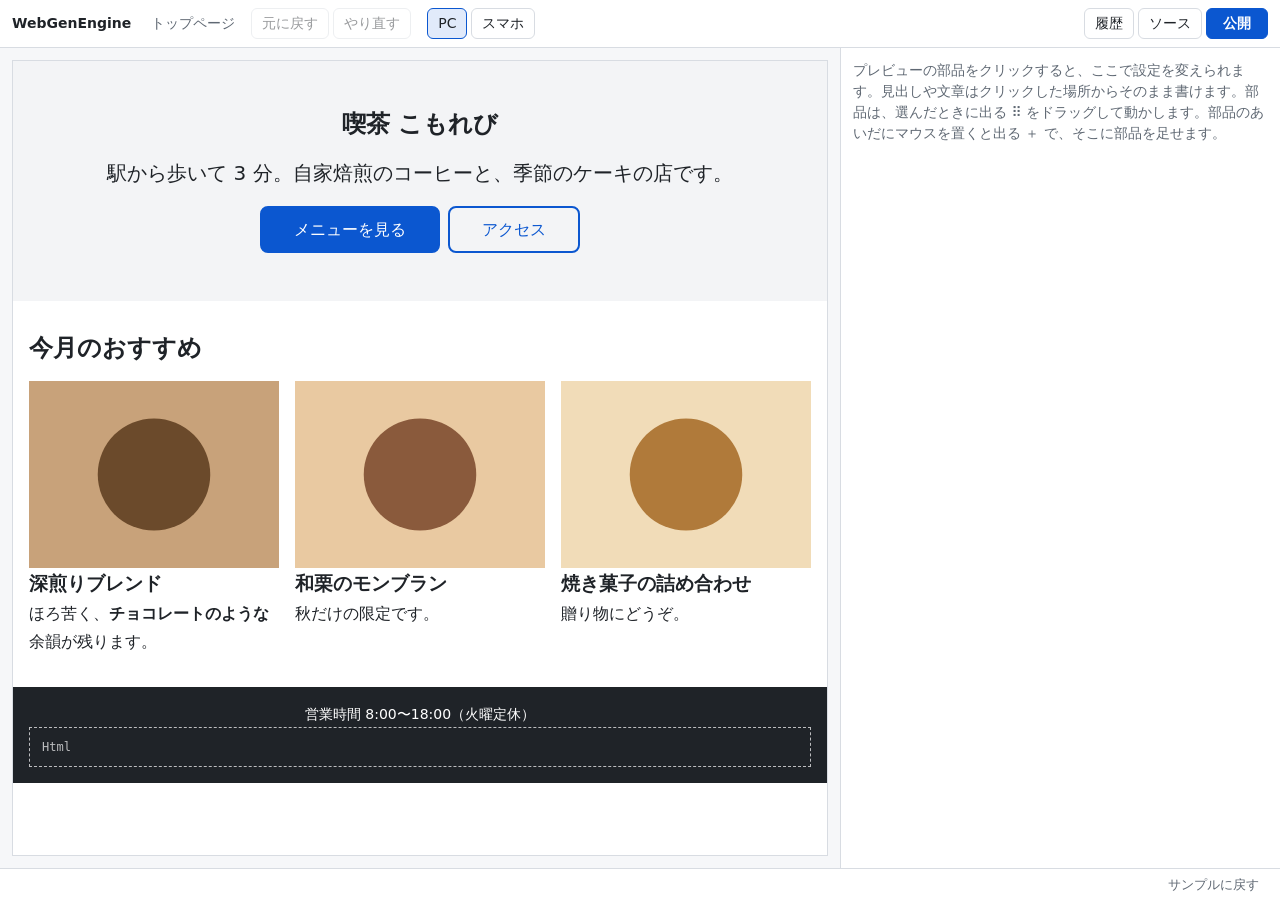
==== packages/editor/index.html @ c9f7edd5 "Autosave drafts, publish with undo, and keep a version history store.mjs keeps one draft, the publis" ====
<!doctype html>
<html lang="ja">
<head>
<meta charset="utf-8">
<meta name="viewport" content="width=device-width, initial-scale=1">
<title>WebGenEngine エディタ（試作）</title>
<link rel="stylesheet" href="editor.css">
</head>
<body>
<header class="toolbar">
  <strong class="brand">WebGenEngine</strong>
  <span class="page-name">トップページ</span>
  <div class="group" role="group" aria-label="操作の履歴">
    <button type="button" id="undo" title="元に戻す (Ctrl+Z)">元に戻す</button>
    <button type="button" id="redo" title="やり直す (Ctrl+Y)">やり直す</button>
  </div>
  <div class="group" role="group" aria-label="プレビューの幅">
    <button type="button" id="width-pc" aria-pressed="true">PC</button>
    <button type="button" id="width-sp" aria-pressed="false">スマホ</button>
  </div>
  <span class="save-state" id="save-state" role="status" aria-live="polite"></span>
  <div class="group end">
    <button type="button" id="history-toggle" aria-pressed="false" aria-controls="history">履歴</button>
    <button type="button" id="source-toggle" aria-pressed="false" title="ソースを出す・隠す (Ctrl+/)">ソース</button>
    <button type="button" id="publish" class="primary">公開</button>
  </div>
</header>
<main class="workspace no-source" id="workspace">
  <section class="preview-pane" aria-label="プレビュー">
    <div class="preview-frame" id="frame-wrap">
      <iframe id="preview" title="プレビュー" sandbox="allow-same-origin"></iframe>
      <div class="overlay" id="overlay" aria-hidden="true"></div>
      <div class="blockbar" id="blockbar" role="toolbar" aria-label="選んだ部品の操作" hidden></div>
      <button type="button" class="insert-point" id="insert-point" title="ここに部品を足す" aria-label="ここに部品を足す" hidden>＋</button>
      <div class="insert-menu" id="insert-menu" role="menu" aria-label="足す部品" hidden></div>
    </div>
  </section>
  <aside class="side">
    <section class="history" id="history" aria-label="履歴" hidden></section>
    <section class="props" id="props" aria-label="選んだ部品"></section>
    <section class="source-pane" aria-label="ソース">
      <div class="pane-head">
        <span>ソース</span>
        <span id="diff" class="diff"></span>
      </div>
      <div class="code">
        <pre class="backdrop" id="backdrop" aria-hidden="true"></pre>
        <textarea id="source" spellcheck="false" wrap="off" aria-label="ページのソース"></textarea>
      </div>
    </section>
  </aside>
</main>
<footer class="statusbar">
  <span class="status" id="status" role="status" aria-live="polite"></span>
  <span class="status-actions" id="status-actions"></span>
  <button type="button" id="reset" class="quiet" title="サンプルに戻す（開発用）">サンプルに戻す</button>
</footer>
<script type="module" src="editor.mjs"></script>
</body>
</html>
---- packages/editor/editor.css ----
:root {
  --bg: #f6f7f9;
  --panel: #ffffff;
  --line: #d8dce2;
  --text: #1f2328;
  --muted: #5f6873;
  --accent: #0b57d0;
  --accent-soft: rgba(11, 87, 208, 0.12);
  --danger: #b3261e;
  --ok: #1b7f3b;
  --mono: ui-monospace, "Cascadia Mono", Consolas, monospace;
  color-scheme: light;
}
* { box-sizing: border-box; }
html, body { height: 100%; }
body {
  margin: 0;
  display: grid;
  grid-template-rows: auto 1fr auto;
  background: var(--bg);
  color: var(--text);
  font: 14px/1.5 system-ui, -apple-system, "Hiragino Sans", "Yu Gothic UI", sans-serif;
}
button, select, input, textarea { font: inherit; color: inherit; }

.toolbar {
  display: flex;
  flex-wrap: wrap;
  align-items: center;
  gap: 8px 16px;
  padding: 8px 12px;
  background: var(--panel);
  border-bottom: 1px solid var(--line);
}
.brand { margin-right: 4px; }
.group { display: flex; gap: 4px; }
button {
  padding: 4px 10px;
  border: 1px solid var(--line);
  border-radius: 6px;
  background: var(--panel);
  cursor: pointer;
}
button:hover:not(:disabled) { border-color: var(--accent); }
button:disabled { opacity: 0.45; cursor: default; }
button[aria-pressed="true"] { background: var(--accent-soft); border-color: var(--accent); }
button.quiet { border-color: transparent; color: var(--muted); margin-left: auto; }
button.primary { background: var(--accent); border-color: var(--accent); color: #fff; font-weight: 600; padding-inline: 16px; }
button.primary:hover:not(:disabled) { background: #0842a0; }
.group.end { margin-left: auto; }
.page-name { color: var(--muted); }
.save-state { color: var(--muted); font-size: 13px; min-width: 9em; }
.save-state.error { color: var(--danger); }
button.danger { color: var(--danger); }
:focus-visible { outline: 2px solid var(--accent); outline-offset: 1px; }

.workspace {
  display: grid;
  grid-template-columns: minmax(0, 1fr) 440px;
  min-height: 0;
}
.preview-pane {
  min-width: 0;
  min-height: 0;
  padding: 12px;
  overflow: auto;
}
.preview-frame {
  position: relative;
  height: 100%;
  margin-inline: auto;
  background: #fff;
  border: 1px solid var(--line);
  transition: width 0.15s;
}
.preview-frame iframe { display: block; width: 100%; height: 100%; border: 0; }
.preview-frame.stale iframe { opacity: 0.5; }
.overlay { position: absolute; inset: 0; overflow: hidden; touch-action: none; cursor: default; }
.overlay.dragging { cursor: grabbing; }
.overlay.editing { pointer-events: none; }
.box { position: absolute; pointer-events: none; border-radius: 2px; }
.box.hover { outline: 1px dashed var(--accent); }
.box.selected { outline: 2px solid var(--accent); }
.box.target { outline: 2px dashed #e37400; background: rgba(227, 116, 0, 0.06); }
.box.label {
  outline: none;
  padding: 0 6px;
  background: var(--accent);
  color: #fff;
  font-size: 12px;
  white-space: nowrap;
}
.guide { position: absolute; pointer-events: none; background: #e37400; border-radius: 2px; }
.guide.insert { background: var(--accent); }

/* Toolbar of the selected block, the insertion point and its menu: siblings of the overlay,
   so they keep their clicks while the overlay captures the pointer or steps aside. */
.blockbar {
  position: absolute;
  z-index: 2;
  display: flex;
  align-items: center;
  gap: 2px;
  max-width: calc(100% - 8px);
  padding: 2px;
  border: 1px solid var(--line);
  border-radius: 6px;
  background: var(--panel);
  box-shadow: 0 2px 6px rgba(0, 0, 0, 0.12);
  font-size: 13px;
  white-space: nowrap;
}
.blockbar[hidden], .insert-point[hidden], .insert-menu[hidden] { display: none; }
.blockbar button { padding: 2px 8px; border-color: transparent; min-height: 28px; }
.blockbar button:hover:not(:disabled) { border-color: var(--line); }
.blockbar .sep { width: 1px; align-self: stretch; margin: 2px; background: var(--line); }
.blockbar .handle { cursor: grab; touch-action: none; font-size: 15px; padding-inline: 6px; }
.blockbar .crumbs { display: flex; align-items: center; min-width: 0; overflow: hidden; }
.blockbar .crumbs span { color: var(--muted); padding-inline: 1px; }
.blockbar .crumbs button[aria-current] { font-weight: 600; }
.insert-point {
  position: absolute;
  z-index: 2;
  width: 24px;
  height: 24px;
  padding: 0;
  border-radius: 50%;
  border-color: var(--accent);
  background: var(--accent);
  color: #fff;
  line-height: 1;
  transform: translate(-50%, -50%);
}
.insert-menu {
  position: absolute;
  z-index: 3;
  display: grid;
  gap: 2px;
  min-width: 10em;
  padding: 4px;
  border: 1px solid var(--line);
  border-radius: 6px;
  background: var(--panel);
  box-shadow: 0 4px 12px rgba(0, 0, 0, 0.16);
}
.insert-menu button { text-align: left; border-color: transparent; }
.insert-menu button:hover, .insert-menu button:focus-visible { background: var(--accent-soft); }
.insert-menu hr { width: 100%; margin: 2px 0; border: 0; border-top: 1px solid var(--line); }
.ghost {
  position: absolute;
  pointer-events: none;
  padding: 2px 8px;
  border-radius: 4px;
  background: var(--text);
  color: #fff;
  font-size: 12px;
  white-space: nowrap;
  transform: translate(12px, 12px);
}

.side {
  display: grid;
  grid-template-rows: auto minmax(0, 1fr);
  min-height: 0;
  border-left: 1px solid var(--line);
  background: var(--panel);
}
.props { padding: 12px; border-bottom: 1px solid var(--line); max-height: 45vh; overflow: auto; }
.no-source .side { grid-template-rows: auto minmax(0, 1fr); }
.no-source .props { max-height: none; border-bottom: 0; }
.no-source .source-pane { display: none; }
.history { padding: 12px; border-bottom: 1px solid var(--line); max-height: 45vh; overflow: auto; }
.history h2 { margin: 0 0 8px; font-size: 15px; }
.history ol { list-style: none; margin: 0; padding: 0; display: grid; gap: 6px; }
.history li { display: flex; align-items: center; gap: 8px; }
.history li span:first-child { flex: 1; }
.history .note { margin: 0 0 8px; }
.history .live { color: var(--ok); font-weight: 600; }
.props h2 { margin: 0 0 8px; font-size: 15px; display: flex; align-items: baseline; gap: 8px; }
.props h2 code { font: 12px var(--mono); color: var(--muted); }
.props .empty { margin: 0; color: var(--muted); }
.props .actions { display: flex; flex-wrap: wrap; gap: 4px; margin-bottom: 10px; }
.field { display: grid; grid-template-columns: 9em minmax(0, 1fr); align-items: center; gap: 8px; margin-bottom: 6px; }
.field label { color: var(--muted); }
.field label code { font: 11px var(--mono); }
.field select, .field input, .field textarea {
  width: 100%;
  padding: 3px 6px;
  border: 1px solid var(--line);
  border-radius: 4px;
  background: #fff;
}
.field textarea { min-height: 4.5em; resize: vertical; }
.note { margin: 6px 0 0; color: var(--muted); font-size: 12px; }

.source-pane { display: grid; grid-template-rows: auto minmax(0, 1fr); min-height: 0; }
.pane-head { display: flex; justify-content: space-between; gap: 8px; padding: 6px 12px; border-bottom: 1px solid var(--line); color: var(--muted); }
.diff { font-size: 12px; }
.code { position: relative; min-height: 0; }
.code pre, .code textarea {
  position: absolute;
  inset: 0;
  margin: 0;
  padding: 8px 12px;
  border: 0;
  font: 12.5px/1.6 var(--mono);
  tab-size: 2;
  white-space: pre;
  overflow: auto;
}
.code pre { color: transparent; pointer-events: none; }
.code pre mark { background: var(--accent-soft); color: transparent; border-radius: 2px; }
.code textarea { background: transparent; resize: none; outline: none; }
.code textarea:focus-visible { box-shadow: inset 0 0 0 2px var(--accent); }

.statusbar { display: flex; align-items: center; gap: 8px; padding: 4px 12px; min-height: 2em; border-top: 1px solid var(--line); background: var(--panel); font-size: 13px; }
.statusbar button { padding: 1px 8px; }
.status { color: var(--muted); }
.status-actions { display: flex; gap: 6px; }
.status.error { color: var(--danger); }
.status.ok { color: var(--ok); }

@media (max-width: 900px) {
  .workspace { grid-template-columns: 1fr; grid-template-rows: 60vh auto; }
  .side { border-left: 0; border-top: 1px solid var(--line); }
  .source-pane { height: 50vh; }
}
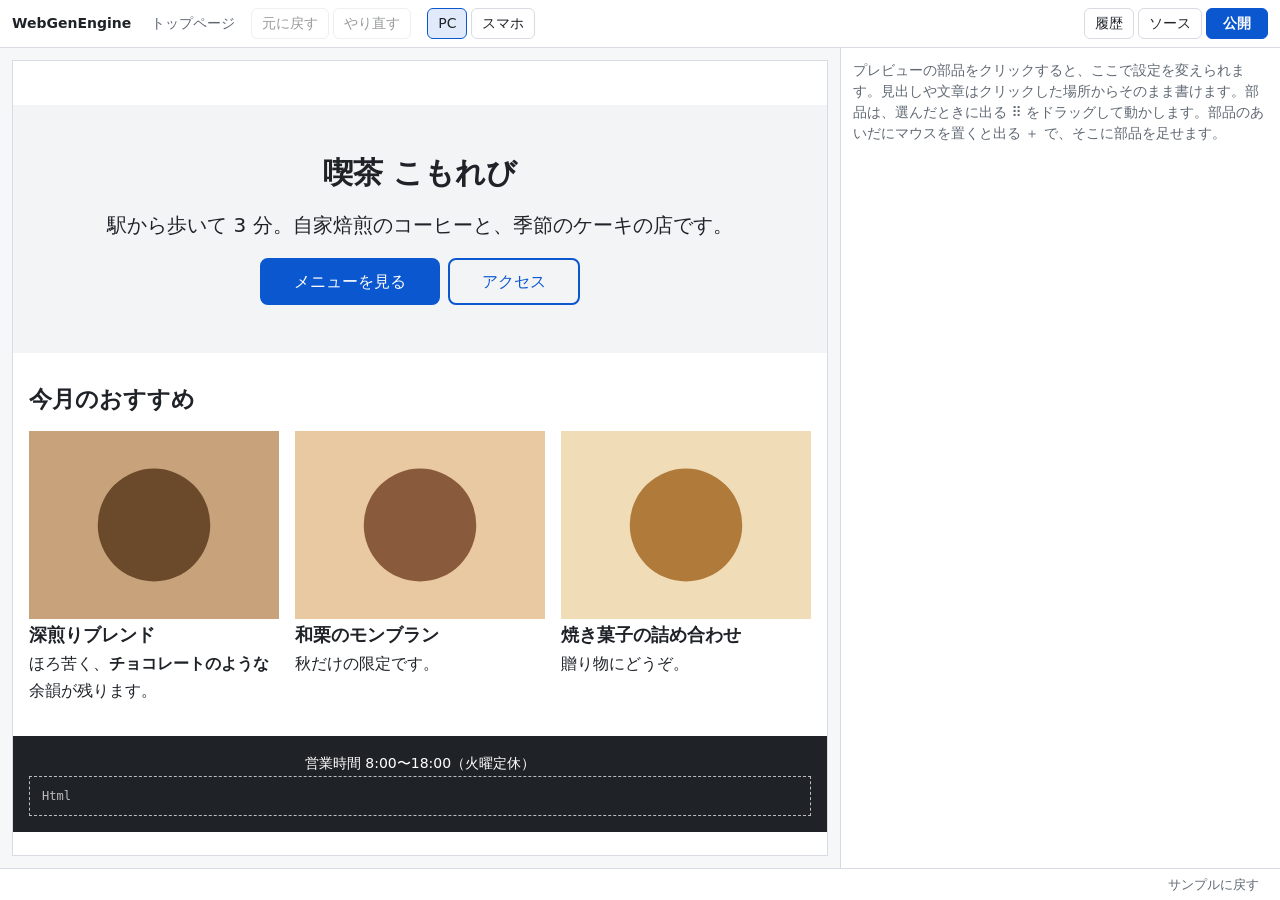
==== commit 693d96ad: "Add links to words from the editor Words chosen while writing become a link with Ctrl+K or the toolb" ====
--- a/packages/editor/index.html
+++ b/packages/editor/index.html
@@ -9,7 +9,23 @@
 <body>
 <header class="toolbar">
   <strong class="brand">WebGenEngine</strong>
-  <span class="page-name">トップページ</span>
+  <a id="posts-link" class="link posts-link" href="posts.html" hidden>記事の一覧</a>
+  <span class="page-name" id="page-name">トップページ</span>
+  <div class="page-meta" id="page-meta" hidden>
+    <label class="sr-only" for="page-title">題名</label>
+    <input id="page-title" maxlength="120" autocomplete="off" title="題名（一覧とブラウザのタブに出ます）">
+    <label class="sr-only" for="page-date">日付</label>
+    <input id="page-date" type="date" title="記事の日付（一覧はこの順に並びます）">
+    <label class="sr-only" for="page-path">書き出し先</label>
+    <input id="page-path" maxlength="200" autocomplete="off" spellcheck="false" hidden title="書き出し先（サイトの中の場所）。変えると、次に公開したときに移ります">
+    <span class="page-path-note" id="page-path-note" hidden></span>
+    <button type="button" id="page-description-open" popovertarget="page-description-pop" title="検索結果や SNS で題名の下に出る文">説明文</button>
+    <div popover id="page-description-pop" class="description-pop">
+      <label for="page-description">説明文</label>
+      <textarea id="page-description" rows="4" maxlength="300" placeholder="記事の内容を 1〜2 文で。検索結果や SNS で題名の下に出ます"></textarea>
+      <p class="description-count" id="page-description-count" aria-live="polite"></p>
+    </div>
+  </div>
   <div class="group" role="group" aria-label="操作の履歴">
     <button type="button" id="undo" title="元に戻す (Ctrl+Z)">元に戻す</button>
     <button type="button" id="redo" title="やり直す (Ctrl+Y)">やり直す</button>
@@ -20,6 +36,7 @@
   </div>
   <span class="save-state" id="save-state" role="status" aria-live="polite"></span>
   <div class="group end">
+    <a id="view-site" class="link" href="../site/" target="_blank" rel="noopener" hidden>サイトを見る</a>
     <button type="button" id="history-toggle" aria-pressed="false" aria-controls="history">履歴</button>
     <button type="button" id="source-toggle" aria-pressed="false" title="ソースを出す・隠す (Ctrl+/)">ソース</button>
     <button type="button" id="publish" class="primary">公開</button>
@@ -33,6 +50,7 @@
       <div class="blockbar" id="blockbar" role="toolbar" aria-label="選んだ部品の操作" hidden></div>
       <button type="button" class="insert-point" id="insert-point" title="ここに部品を足す" aria-label="ここに部品を足す" hidden>＋</button>
       <div class="insert-menu" id="insert-menu" role="menu" aria-label="足す部品" hidden></div>
+      <div class="link-box" id="link-box" role="dialog" aria-label="リンク" hidden></div>
     </div>
   </section>
   <aside class="side">
--- a/packages/editor/editor.css
+++ b/packages/editor/editor.css
@@ -47,7 +47,9 @@
 button.quiet { border-color: transparent; color: var(--muted); margin-left: auto; }
 button.primary { background: var(--accent); border-color: var(--accent); color: #fff; font-weight: 600; padding-inline: 16px; }
 button.primary:hover:not(:disabled) { background: #0842a0; }
-.group.end { margin-left: auto; }
+.group.end { margin-left: auto; align-items: center; }
+.link { color: var(--accent); padding-inline: 6px; }
+.link[hidden] { display: none; }
 .page-name { color: var(--muted); }
 .save-state { color: var(--muted); font-size: 13px; min-width: 9em; }
 .save-state.error { color: var(--danger); }
@@ -118,6 +120,16 @@
 .blockbar .crumbs { display: flex; align-items: center; min-width: 0; overflow: hidden; }
 .blockbar .crumbs span { color: var(--muted); padding-inline: 1px; }
 .blockbar .crumbs button[aria-current] { font-weight: 600; }
+/* On a narrow preview the outer steps give way first, so the chosen block's name stays whole. */
+.blockbar .crumbs button { min-width: 1.5em; overflow: hidden; text-overflow: ellipsis; }
+.blockbar .crumbs button[aria-current] { flex-shrink: 0; }
+.preview-frame { container-type: inline-size; }
+/* The phone's width: tighter buttons, so the toolbar keeps the chosen block's name. */
+@container (max-width: 30rem) {
+  .blockbar button { padding-inline: 4px; min-width: 24px; }
+  .blockbar .handle { padding-inline: 3px; }
+  .blockbar .sep { margin-inline: 1px; }
+}
 .insert-point {
   position: absolute;
   z-index: 2;
@@ -146,6 +158,24 @@
 .insert-menu button { text-align: left; border-color: transparent; }
 .insert-menu button:hover, .insert-menu button:focus-visible { background: var(--accent-soft); }
 .insert-menu hr { width: 100%; margin: 2px 0; border: 0; border-top: 1px solid var(--line); }
+.link-box {
+  position: absolute;
+  z-index: 3;
+  display: grid;
+  gap: 6px;
+  width: min(26rem, calc(100% - 8px));
+  padding: 10px;
+  border: 1px solid var(--line);
+  border-radius: 6px;
+  background: var(--panel);
+  box-shadow: 0 4px 12px rgba(0, 0, 0, 0.16);
+}
+.link-box[hidden] { display: none; }
+.link-box label { font-weight: 600; }
+.link-box input[type="text"] { width: 100%; }
+.link-box .note { margin: 0; }
+.link-box .problem { margin: 0; color: var(--danger); font-size: 13px; }
+.link-actions { display: flex; flex-wrap: wrap; gap: 6px; }
 .ghost {
   position: absolute;
   pointer-events: none;
@@ -158,18 +188,18 @@
   transform: translate(12px, 12px);
 }
 
+/* History, settings and source stack up; the last one shown takes the remaining height. */
 .side {
-  display: grid;
-  grid-template-rows: auto minmax(0, 1fr);
+  display: flex;
+  flex-direction: column;
   min-height: 0;
   border-left: 1px solid var(--line);
   background: var(--panel);
 }
-.props { padding: 12px; border-bottom: 1px solid var(--line); max-height: 45vh; overflow: auto; }
-.no-source .side { grid-template-rows: auto minmax(0, 1fr); }
-.no-source .props { max-height: none; border-bottom: 0; }
+.props { flex: none; padding: 12px; border-bottom: 1px solid var(--line); max-height: 45vh; overflow: auto; }
+.no-source .props { flex: 1 1 auto; max-height: none; border-bottom: 0; }
 .no-source .source-pane { display: none; }
-.history { padding: 12px; border-bottom: 1px solid var(--line); max-height: 45vh; overflow: auto; }
+.history { flex: none; padding: 12px; border-bottom: 1px solid var(--line); max-height: 30vh; overflow: auto; }
 .history h2 { margin: 0 0 8px; font-size: 15px; }
 .history ol { list-style: none; margin: 0; padding: 0; display: grid; gap: 6px; }
 .history li { display: flex; align-items: center; gap: 8px; }
@@ -192,8 +222,10 @@
 }
 .field textarea { min-height: 4.5em; resize: vertical; }
 .note { margin: 6px 0 0; color: var(--muted); font-size: 12px; }
-
-.source-pane { display: grid; grid-template-rows: auto minmax(0, 1fr); min-height: 0; }
+.table-actions { display: flex; flex-wrap: wrap; gap: 6px; margin-top: 8px; }
+.table-actions button { min-height: 32px; }
+
+.source-pane { flex: 1 1 0; display: grid; grid-template-rows: auto minmax(0, 1fr); min-height: 0; }
 .pane-head { display: flex; justify-content: space-between; gap: 8px; padding: 6px 12px; border-bottom: 1px solid var(--line); color: var(--muted); }
 .diff { font-size: 12px; }
 .code { position: relative; min-height: 0; }
@@ -220,8 +252,55 @@
 .status.error { color: var(--danger); }
 .status.ok { color: var(--ok); }
 
+.sr-only { position: absolute; width: 1px; height: 1px; padding: 0; margin: -1px; overflow: hidden; clip: rect(0 0 0 0); white-space: nowrap; border: 0; }
+
+/* The page's title and date in the toolbar (a blog post's; blog.md) */
+.page-meta { display: flex; flex-wrap: wrap; align-items: center; gap: 6px; min-width: 0; }
+.page-meta[hidden], .posts-link[hidden] { display: none; }
+.page-meta input { padding: 3px 6px; border: 1px solid var(--line); border-radius: 6px; background: var(--panel); }
+.page-meta input:focus-visible { outline: 2px solid var(--accent); outline-offset: 1px; }
+#page-title { width: min(28em, 60vw); font-weight: 600; }
+#page-description-open.filled::after { content: " ✓"; color: var(--ok); }
+.description-pop { width: min(28em, 90vw); padding: 12px; border: 1px solid var(--line); border-radius: 8px; background: var(--panel); color: inherit; box-shadow: 0 6px 24px rgb(0 0 0 / 0.15); }
+.description-pop label { display: block; font-weight: 600; margin-bottom: 6px; }
+.description-pop textarea { box-sizing: border-box; width: 100%; padding: 6px 8px; border: 1px solid var(--line); border-radius: 6px; font: inherit; resize: vertical; background: var(--panel); color: inherit; }
+.description-count { margin: 6px 0 0; color: var(--muted); font-size: 13px; }
+.field .upload { margin-top: 6px; }
+
+/* The list of posts (posts.html) */
+body.posts-body { grid-template-rows: auto 1fr; }
+.posts { width: min(760px, 100%); margin: 0 auto; padding: 16px; display: grid; gap: 16px; align-content: start; }
+.posts h1, .posts h2 { font-size: 16px; margin: 0 0 8px; }
+.new-post { background: var(--panel); border: 1px solid var(--line); border-radius: 8px; padding: 12px 16px; }
+.new-post-row { display: flex; flex-wrap: wrap; align-items: center; gap: 8px; }
+.new-post-row input { padding: 6px 8px; border: 1px solid var(--line); border-radius: 6px; background: var(--panel); min-width: 0; }
+#new-title { flex: 1 1 16em; }
+#page-path { width: 14em; font-family: ui-monospace, SFMono-Regular, Consolas, monospace; }
+.page-path-note { color: var(--muted); font-size: 12px; }
+.page-path-note[hidden] { display: none; }
+.new-field { display: inline-flex; align-items: center; gap: 8px; min-width: 0; }
+.new-field[hidden] { display: none; }
+#new-path { width: 16em; max-width: 100%; font-family: ui-monospace, SFMono-Regular, Consolas, monospace; }
+.post-path { font-size: 13px; overflow-wrap: anywhere; }
+.posts-status { margin: 0; min-height: 1.5em; color: var(--muted); }
+.posts-status.error { color: var(--danger); }
+.post-list { list-style: none; margin: 0; padding: 0; background: var(--panel); border: 1px solid var(--line); border-radius: 8px; }
+.post-list li { display: flex; flex-wrap: wrap; justify-content: space-between; gap: 4px 12px; padding: 10px 16px; border-top: 1px solid var(--line); }
+.post-list li:first-child { border-top: 0; }
+.post-list li.empty { color: var(--muted); }
+.post-list a { color: var(--accent); font-weight: 600; overflow-wrap: anywhere; }
+.post-meta { color: var(--muted); font-size: 13px; }
+.post-list li.live .post-meta { color: var(--ok); }
+.post-side { display: flex; flex-wrap: wrap; align-items: center; gap: 4px 10px; }
+.post-list button { min-height: 28px; }
+.post-title { font-weight: 600; overflow-wrap: anywhere; }
+.posts-hint { margin: 8px 0 0; color: var(--muted); font-size: 13px; }
+.trash[hidden] { display: none; }
+.trash summary { cursor: pointer; font-weight: 600; padding: 4px 0; }
+.trash .post-list { margin-top: 8px; }
+
 @media (max-width: 900px) {
   .workspace { grid-template-columns: 1fr; grid-template-rows: 60vh auto; }
   .side { border-left: 0; border-top: 1px solid var(--line); }
-  .source-pane { height: 50vh; }
-}
+  .source-pane { flex: none; height: 50vh; }
+}
